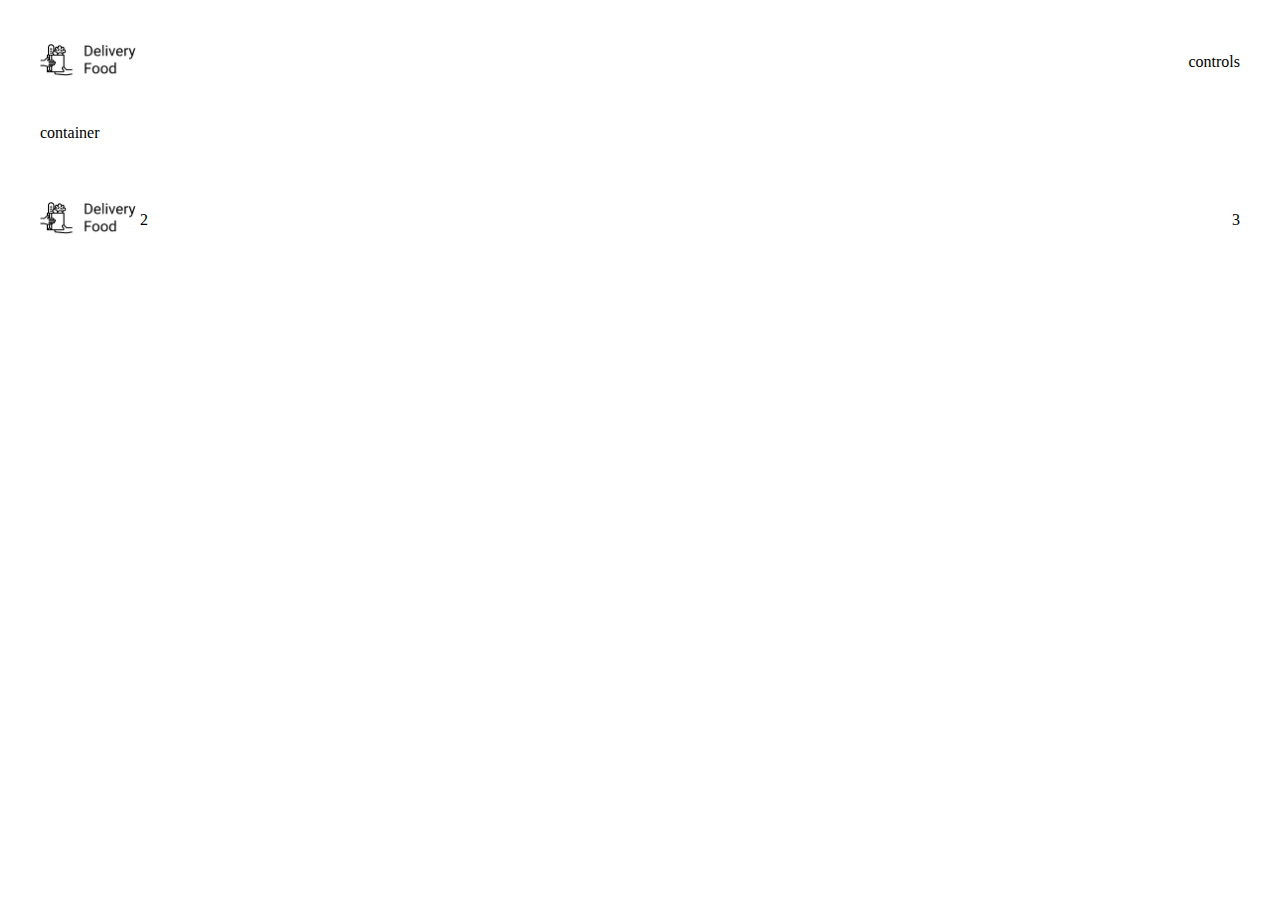
==== index.html @ b9b9844e "Delivery main frame" ====
<!DOCTYPE html>
<html lang="en">
<head>
    <meta charset="UTF-8">
    <meta name="viewport" content="width=device-width, initial-scale=1.0">
    <link rel="stylesheet" href="/css/style.css">
    <title>Food delivery service</title>
</head>
<body>
    <!--Header-->
    <header class="header">
        <div class="container">
            <div class="header-box">
                <div class="header-logo logo"> 
                    <img src="./img/logo.png" alt="logo">
                </div>
                <div class="header-controls">controls</div>
            </div>
        </div>
    </header>

    <!--Main content-->
    <main class="main">
        <div class="container">
            container
        </div>
    </main>

    <!--Footer-->
    <footer class="footer">
        <div class="container">
            <div class="footer-box">
                <div class="footer-logo logo">
                    <img src="./img/logo.png" alt="logo">
                </div>
                <div class="footer-nav">2</div>
                <div class="footer-social">3</div>    
            </div>
        </div>
    </footer>
    <script src="/js/script.js"></script>
</body>
</html>
---- css/style.css ----
*{
    box-sizing: border-box;
}

body{
    margin: 0;
    padding: 0;
}

.container{
    height: 100%;
    max-width: 1230px;
    margin: 0 auto;
    padding-left: 15px;
    padding-right: 15px;
}

.logo{
    max-width: 100px;
}
.logo img{
    width: 100%;
}

/*Header*/
.header{
    height: 124px;
}

.header-box{
    height: 100%;
    display: flex;
    align-items: center;
    justify-content: space-between;
}

/*Main content*/
.main{

}


/*Footer*/

.footer{
    height: 156px;
}

.footer-box{
    height: 100%;
    display: flex;
    align-items: center;
    justify-content: space-between;
}

.footer-nav{
    flex-grow: 1;
}
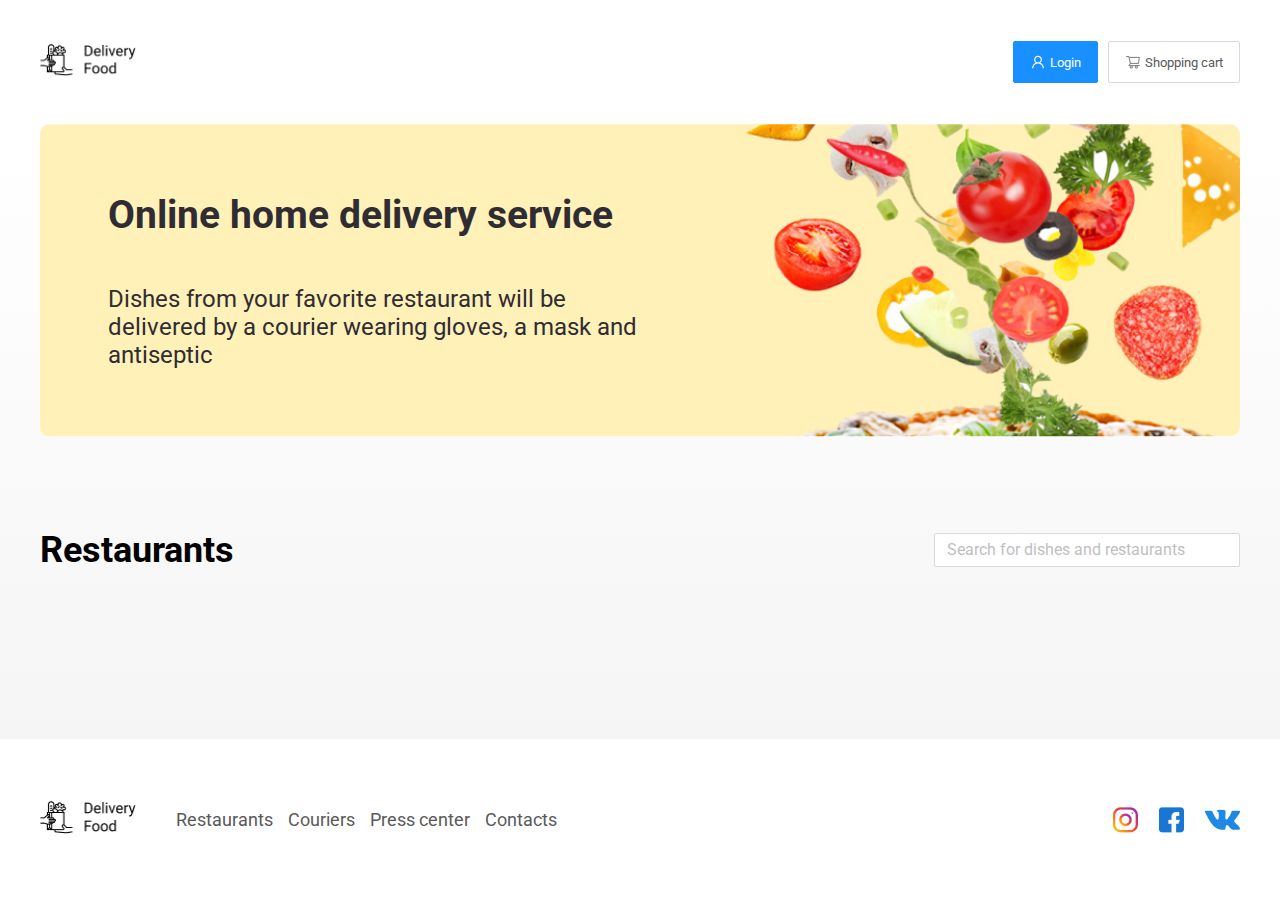
==== commit b49a50ee: "header, footer and part of main content" ====
--- a/index.html
+++ b/index.html
@@ -3,27 +3,57 @@
 <head>
     <meta charset="UTF-8">
     <meta name="viewport" content="width=device-width, initial-scale=1.0">
+    <link rel="preconnect" href="https://fonts.googleapis.com">
+    <link rel="preconnect" href="https://fonts.gstatic.com" crossorigin>
+    <link href="https://fonts.googleapis.com/css2?family=Roboto:wght@400;700&display=swap" rel="stylesheet">
     <link rel="stylesheet" href="/css/style.css">
     <title>Food delivery service</title>
 </head>
 <body>
-    <!--Header-->
+    <div class="page-wrapper">
+        <!--Header-->
     <header class="header">
         <div class="container">
             <div class="header-box">
                 <div class="header-logo logo"> 
                     <img src="./img/logo.png" alt="logo">
                 </div>
-                <div class="header-controls">controls</div>
+                <div class="header-controls">
+                    <button class="btn btn-primary">
+                        <img src="/img/login-icon.png" alt="login icon">
+                        Login
+                    </button>
+                    <button class="btn btn-outline">
+                        <img src="/img/shopping-cart.png" alt=" shopping cart">
+                        Shopping cart
+                    </button>
+                </div>
             </div>
         </div>
     </header>
 
     <!--Main content-->
     <main class="main">
-        <div class="container">
-            container
-        </div>
+        <section class="banner">
+            <div class="container">
+                <div class="banner-item">
+                    <h2 class="banner-item--title">Online home delivery service</h2>
+                    <p class="banner-item--subtitle"> Dishes from your favorite restaurant will 
+                        be delivered by a courier wearing gloves, a mask and antiseptic</p>
+                </div>
+            </div>
+        </section>
+        <section class="products">
+            <div class="container">
+                <div class="products-header">
+                    <h3 class="products-header--title">Restaurants</h3>
+                    <input 
+                        type="text" 
+                        class="products-header--search" 
+                        placeholder="Search for dishes and restaurants">
+                </div>
+            </div>
+        </section>
     </main>
 
     <!--Footer-->
@@ -33,11 +63,23 @@
                 <div class="footer-logo logo">
                     <img src="./img/logo.png" alt="logo">
                 </div>
-                <div class="footer-nav">2</div>
-                <div class="footer-social">3</div>    
+                <div class="footer-nav">
+                    <ul>
+                        <li>Restaurants</li>
+                        <li>Couriers</li>
+                        <li>Press center</li>
+                        <li>Contacts</li>
+                    </ul>
+                </div>
+                <div class="footer-social">
+                    <img src="/img/social/inst.png" alt="instagram">
+                    <img src="/img/social/fb.png" alt="facebook">
+                    <img src="/img/social/vk.png" alt="vk">
+                </div>    
             </div>
         </div>
     </footer>
+    </div>
     <script src="/js/script.js"></script>
 </body>
 </html>--- a/css/style.css
+++ b/css/style.css
@@ -1,5 +1,7 @@
 *{
     box-sizing: border-box;
+    font-family: Roboto;
+    font-style: normal;
 }
 
 body{
@@ -7,7 +9,14 @@
     padding: 0;
 }
 
+.page-wrapper{
+    display: flex;
+    flex-direction: column;
+    min-height: 100vh;
+}
+
 .container{
+    width: 100%;
     height: 100%;
     max-width: 1230px;
     margin: 0 auto;
@@ -15,6 +24,24 @@
     padding-right: 15px;
 }
 
+
+/*Header*/
+
+.header{
+    min-height: 124px;
+    display: flex;
+    align-items: center;
+}
+
+.header-box{
+    height: 100%;
+    display: flex;
+    align-items: center;
+    justify-content: space-between;
+}
+
+/*Logo*/
+
 .logo{
     max-width: 100px;
 }
@@ -22,28 +49,122 @@
     width: 100%;
 }
 
-/*Header*/
-.header{
-    height: 124px;
-}
-
-.header-box{
-    height: 100%;
+
+/*Buttons*/
+
+.header-controls{
+    display: flex;
+    align-items: center;
+    justify-content: flex-end;
+    gap: 10px;
+}
+
+.btn{
+    display: flex;
+    align-items: center;
+    padding: 8px 16px;
+    gap: 4px;
+    outline: none;
+}
+
+.btn-primary{
+    border-radius: 2px;
+    background: #1890FF;
+    border: 1px solid #1890FF;
+    color: #fff;
+}
+
+.btn-outline{
+    border-radius: 2px;
+    border: 1px solid #d9d9d9;
+    background: #fff;
+    box-shadow: 0 0 2px 0 rgba(0, 0, 0, 0.00);
+    color: #595959;
+}
+
+
+/*Main content*/
+
+.main{
+    flex-grow: 1;
+    background: linear-gradient(180deg, rgba(255,255,255,0.00) 1.04%, #f5f5f5 100%);
+}
+
+.banner{
+    margin-bottom: 56px;
+}
+
+.banner-item{
+    background-image: url(/img/banner.jpg);
+    background-repeat: no-repeat;
+    background-size: cover;
+    background-position: center right;
+    padding: 68px;
+    border-radius: 10px;
+}
+
+.banner-item--title{
+    color: #302c34;
+    font-size: 39px;
+    font-weight: 700;
+    max-width: 50%;
+    margin-top: 0;
+    padding-bottom: 15px;
+}
+
+.banner-item--subtitle{
+    color: #302c34;
+    font-size: 24px;
+    font-weight: 400;
+    max-width: 50%;
+    margin: 0;
+}
+
+.products{
+
+}
+
+.products-header{
     display: flex;
     align-items: center;
     justify-content: space-between;
 }
 
-/*Main content*/
-.main{
-
-}
-
+.products-header--title{
+    color: #000;
+    font-size: 36px;
+    font-weight: 700;
+}
+
+.products-header--search{
+    min-width: 306px;
+    height: 34px;
+    flex-shrink: 0;
+    padding: 5px 12px;
+    border-radius: 2px;
+    border: 1px solid #d9d9d9;
+    background: #fff;
+}
+
+.products-header--search:focus{
+    outline: none;
+    border: 1px solid #d9d9d9;
+}
+
+.products-header--search::placeholder{
+    color: #bfbfbf;
+    font-size: 16px;
+    font-weight: 400;
+}
 
 /*Footer*/
 
 .footer{
-    height: 156px;
+    min-height: 156px;
+    display: flex;
+    align-items: center;
+    flex-wrap: wrap;
+    padding: 60px 0;
 }
 
 .footer-box{
@@ -51,8 +172,41 @@
     display: flex;
     align-items: center;
     justify-content: space-between;
+    gap: 36px;
+    flex-wrap: wrap;
 }
 
 .footer-nav{
     flex-grow: 1;
+}
+.footer-nav ul{
+    display: flex;
+    align-items: center;
+    list-style: none;
+    padding: 0;
+    margin: 0;
+    gap: 15px;
+    flex-wrap: wrap;
+}
+
+.footer-nav ul li{
+    color: #595959;
+    font-size: 18px;
+    font-weight: 400;
+}
+
+.footer-social{
+    display: flex;
+    align-items: center;
+    justify-content: flex-end;
+    gap: 20px;
+}   
+
+@media (max-width: 991px) {
+    .banner-item--title{
+        max-width: 100%;
+    }
+    .banner-item--subtitle{
+        max-width: 100%;
+    }
 }